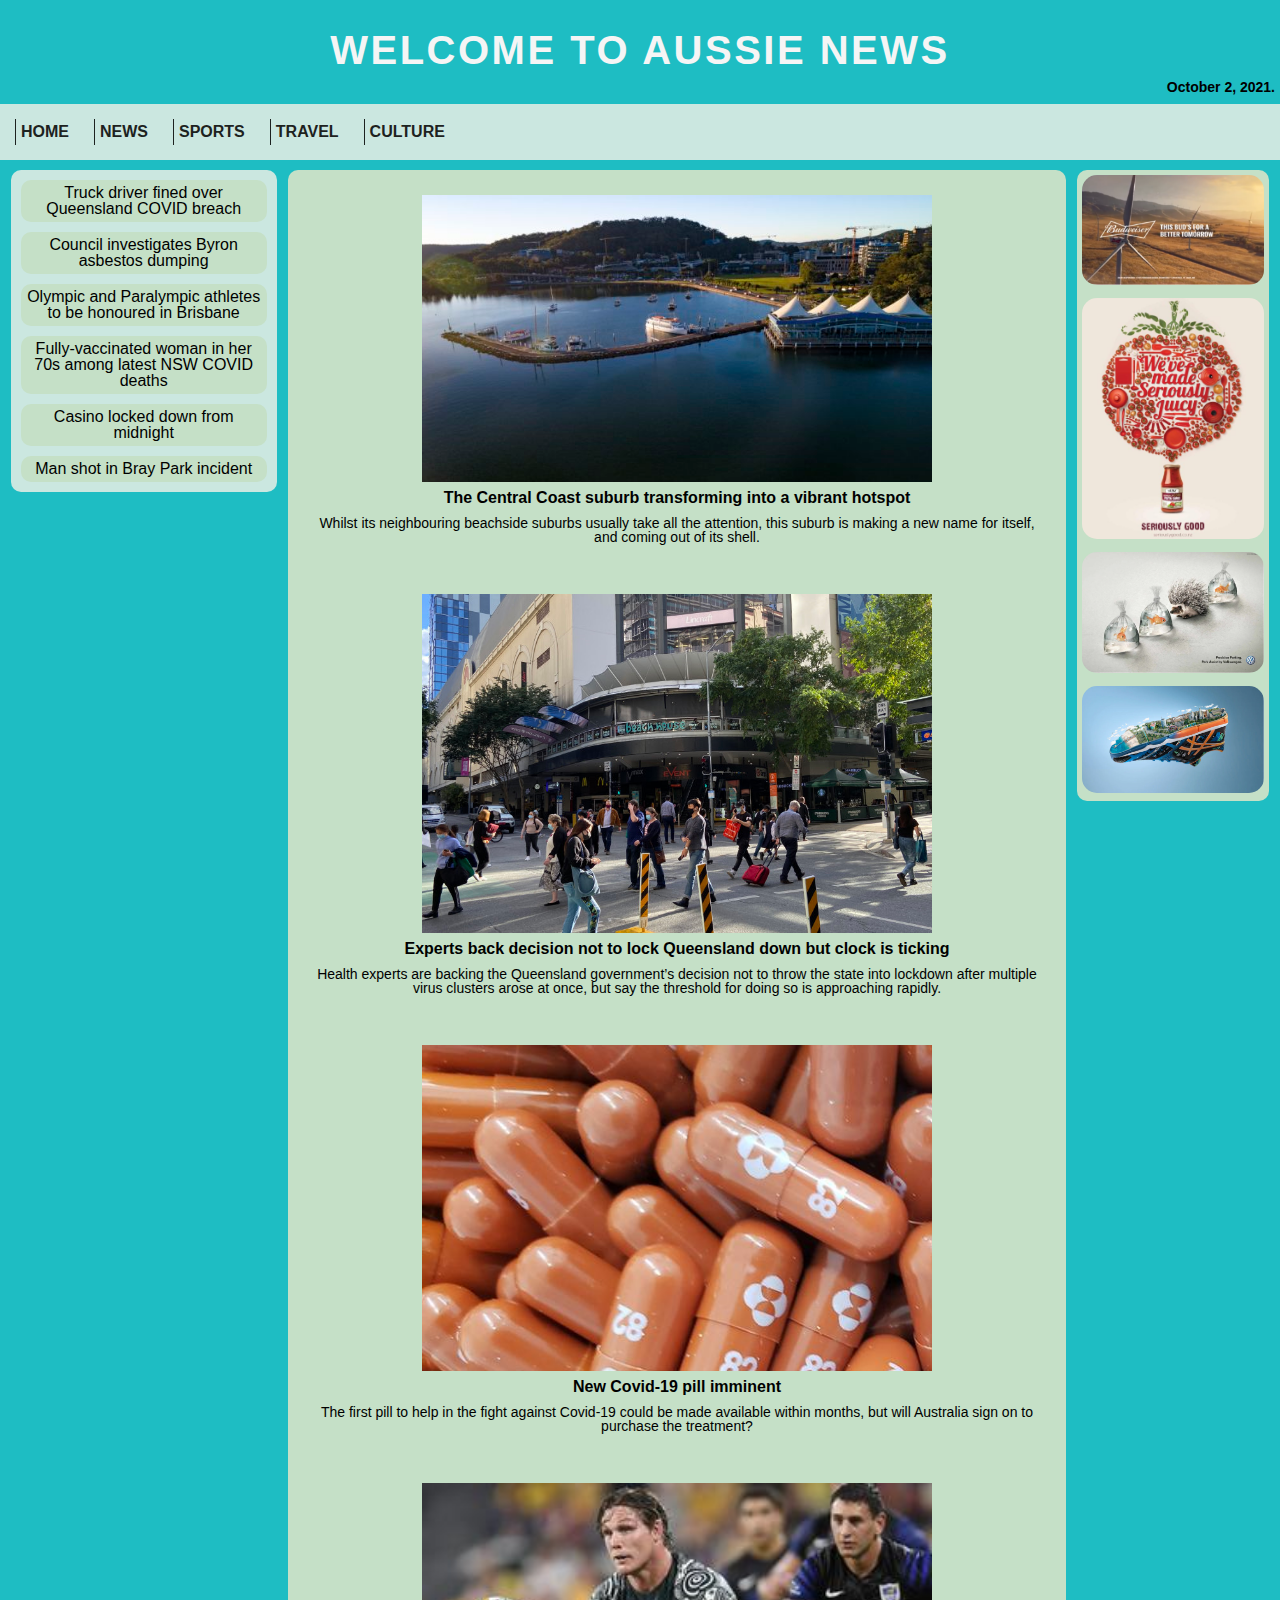
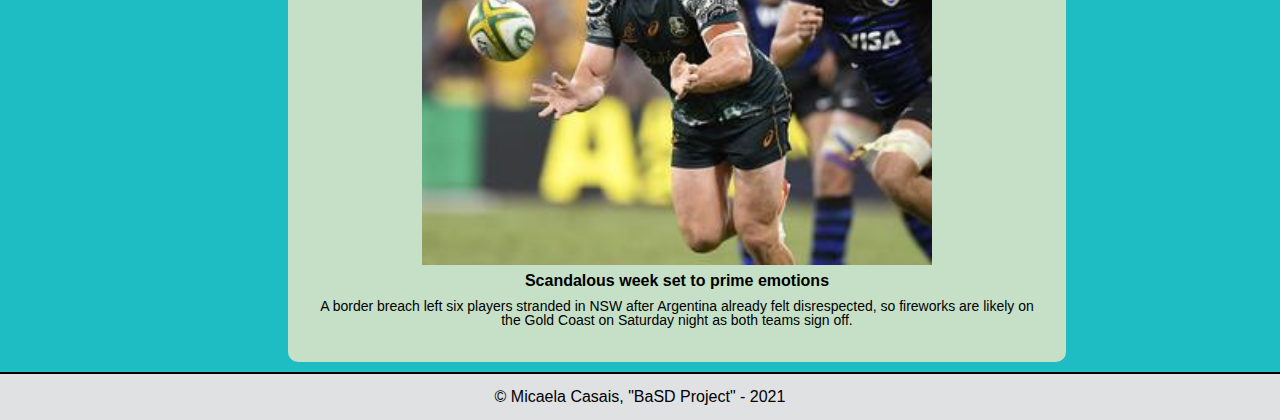
==== index.html @ 8be3a907 "BASD: HTML created and CSS styles(mobile first design, tablet & laptop screen" ====
<!DOCTYPE html>
<html lang="en">
    <head>
        <meta charset="UTF-8">
        <meta http-equiv="X-UA-Compatible" content="IE=edge">
        <meta name="viewport" content="width=device-width, initial-scale=1.0">
        <link rel="stylesheet" href="./css/reset.css">
        <link rel="stylesheet" href="./css/styles.css">
        <title>Aussie News</title>
    </head>
    <body>
        <header class="header">
            <div class="container">
                <h1 class="title">Welcome to Aussie News</h1>
                <time>October 2, 2021.</time>
            </div>
            <nav class="burgerMenu">
                <a href=""><img src="./assets/burgerIcon2.png" alt="Burger Menu"></a>
            </nav>
            <nav>
                <ul class="mainNav">
                    <li><a href="#">Home</a></li>
                    <li><a href="#">News</a></li>
                    <li><a href="#">Sports</a></li>
                    <li><a href="#">Travel</a></li>
                    <li><a href="#">Culture</a></li>
                </ul>
            </nav>
        </header>
        <section class="newsContainer">
            <div class="mainNews">
                <div class="article">
                    <a href="">
                        <img class="mainImg" src="assets/image1.png" alt="The Central Coast suburb">
                        <h2>
                            The Central Coast suburb transforming into a vibrant hotspot
                        </h2>
                        <p>
                            Whilst its neighbouring beachside suburbs usually take all the attention, this
                            suburb is making a new name for itself, and coming out of its shell.
                        </p>
                    </a>
                </div>
                <div class="article">
                    <a href="">
                        <img class="mainImg" src="assets/image2.png" alt="Queensland lockdown">
                        <h3>
                            Experts back decision not to lock Queensland down but clock is ticking
                        </h3>
                        <p>
                            Health experts are backing the Queensland government’s decision not to throw
                            the state into lockdown after multiple virus clusters arose at once, but say 
                            the threshold for doing so is approaching rapidly.
                        </p>
                    </a>
                </div>
                <div class="article">
                    <a href="">
                        <img class="mainImg" src="assets/image3.png" alt="New Covid-19 pill imminent">
                        <h3>
                            New Covid-19 pill imminent
                        </h3>
                        <p>
                            The first pill to help in the fight against Covid-19 could be made 
                            available within months, but will Australia sign on to purchase the treatment?
                        </p>
                    </a>
                </div>
                <div class="article">
                    <a href="">
                        <img class="mainImg" src="assets/image4.png" alt="Wallabies - Rugby">
                        <h3>
                            Scandalous week set to prime emotions
                        </h3>
                        <p>
                            A border breach left six players stranded in NSW after Argentina already felt
                            disrespected, so fireworks are likely on the Gold Coast on Saturday night as both
                            teams sign off.
                        </p>
                    </a>
                </div>
            </div>
            <div class="lAside">
                <div class="secondaryNews">
                    <a href="" >Truck driver fined over Queensland COVID breach</a>
                </div>
                <div class="secondaryNews">
                    <a href="" >Council investigates Byron asbestos dumping</a>
                </div>
                <div class="secondaryNews">
                    <a href="" >Olympic and Paralympic athletes to be honoured in Brisbane</a>
                </div>
                <div class="secondaryNews">
                    <a href="" >Fully-vaccinated woman in her 70s among latest NSW COVID deaths</a>
                </div>
                <div class="secondaryNews">
                    <a href="" >Casino locked down from midnight</a>
                </div>
                <div class="secondaryNews">
                    <a href="" >Man shot in Bray Park incident</a>
                </div>
            </div>
            <div class="rAside">
                <div class="ads">
                    <a href="">
                        <img class="adsImg" src="./assets/ads1.PNG" alt="Budweiser">
                    </a>
                </div>
                <div class="ads">
                    <a href="">
                        <img class="adsImg" src="./assets/ads2.PNG" alt="Heinz">
                    </a>
                </div>
                <div class="ads">
                    <a href="">
                        <img class="adsImg" src="./assets/ads3.PNG" alt="Volkswagen">
                    </a>
                </div>
                <div class="ads">
                    <a href="">
                        <img class="adsImg" src="./assets/ads4.PNG" alt="Asics">
                    </a>
                </div>
            </div>
        </section>
        <footer>
            <p> © Micaela Casais, "BaSD Project" - 2021</p>
        </footer>
    </body>
</html>
---- css/styles.css ----
/* Mobile first style */

/* MOBILE SCREEN CODE*/
    body {
        display: flex;
        flex-direction: column;
        flex-wrap: wrap;
        font-family: Arial, Helvetica, sans-serif;
    }
/*Header section*/
    .header {
        display: flex;
        flex-direction: column;
        justify-content: space-between;
        width: 100%;
        height: 30%;
        background-color:#1ebdc3;
    }
    .container{
        display: flex;
        flex-direction: column;
        width: 100%;
        height: 100%;
    }
    .title{
        align-self: center;
        text-align: center;
        margin-top: 20px;
        font-size: 200%;
        color:whitesmoke;
        text-transform: uppercase;
        letter-spacing: 2px;
        font-family:'Segoe UI', Tahoma, Geneva, Verdana, sans-serif;
    }
    header time {
        align-self: flex-end;
        font-size: 14px;
        font-weight:600;
        margin: 10px 5px;
    }
/*NavBar section*/
    .burgerMenu {
        padding: 5px;
        background-color:#cbe7e0;
    }
    .burgerMenu img {
        width: 30px;
        height: 30px;
        padding: 5px;
        border: 0.5px solid lightgrey;
    }
    .mainNav{
        display: none;
    }
/*Main body section*/
    .newsContainer{
        display: flex;
        flex-direction: column;
        justify-content: space-around;
        align-items: center;
        text-align: center;
        max-width: auto;
        height: 50%;
        background-color:#1ebdc3;
        text-decoration: none;
    }
    .mainNews{
        display: flex;
        flex-direction: column;
        justify-content: space-between;
        width: auto;
        height: 100%;
        border: 1px #205555;
        margin: 10px 0px;
        border-radius: 10px;
        padding: 5px;
        background-color:#c5e0c7;
    }
    .article{
        display: flex;
        flex-direction: row;
        flex-wrap: nowrap;
        flex-basis: 90%;;
        justify-content: space-between;
        width: auto;
        height: auto;
        margin: 10px;    
        padding: 10px;
    }
    .mainImg{
        width: 70%;
        height: auto;
    }
    .article h2, h3{
        width: 100%;
        margin-top: 5px;
        margin-bottom: 10px;
        font-weight: bold;
        color: black;
        text-decoration: none;
    }
    .article a{
        color: #000000;
        font-size: 16px;
        text-decoration: none;          
    }
    .article p{
        width: 100%;
        margin-top: 5px;
        margin-bottom: 10px;
        font-size: 14px;
        font-weight: normal;
        color: black;
        text-decoration: none;
    }
    .article a h2, .article a h3{
        color: #000000;
        font-size: 16px;
        text-decoration: none;           
    }
    .article a h2:hover, .article a h3:hover{
        color: darkred;
    }
    .lAside{
        order: 1;
        display: flex;
        flex-direction: column;
        width: auto;
        height: auto;
        margin: 10px;
        padding: 5px;
        border: 1px ;
        border-radius: 10px;
        background-color:#cbe7e0;
    }
    .secondaryNews{
        display: flex;
        flex-direction: column;
        justify-content: center;
        width: auto;
        height: auto;
        border: 1px white;
        margin: 5px;
        padding: 5px;
        border-radius: 10px;
        background-color:#c5e0c7;
    }
    .secondaryNews a {
        color: #000000;
        font-size: 16px;
        text-decoration: none;          
    }
    .secondaryNews a:hover {
        color: darkred;
    }
    .rAside{
        display: flex;
        order: 2;
        flex-direction: row;
        justify-content: space-between;
        width: auto;
        height: 100%;
        margin: 10px;
        border-radius: 10px;
        background-color:#c5e0c7;
    }
    .ads{
        width: auto;
        margin: 5px;
        height: auto;
    }
    .adsImg{
        width: 100%;
        height: 100%;
        border-radius: 15px;
    }
    .adsImg:hover{
        opacity: 0.7;
    }
/*Footer section*/
    footer {
        border-top: 2px solid black;
        padding: 15px 0;
        text-align: center;
        font-weight:normal;
        background-color: #dfe1e3;
    }

/* TABLET SCREEN CODE */

@media only screen and (min-width: 600px) {

/*NavBar section*/
    .burgerMenu {
        display: none;
    }
    .mainNav{
        display:flex;
        flex-direction: row;
        flex-basis: 80%;
        justify-content:flex-start;
        padding: 5px;
        background-color:#cbe7e0;
    }
    .mainNav li a{
        display:flex;
        margin: 10px 10px;
        font-weight: bold;
        text-decoration: none;
        text-transform: uppercase;
        color:#1d2220;
        border-left: 1px #1d2220 solid;
        padding: 5px;
        text-align:center;
    }
    .mainNav li a:hover{
        font-weight: bold;
        color:blue;
    }
    .mainNav:hover{
        background-color:lightgrey;
    }
/*Main body section*/
    .newsContainer{
        flex-direction: row;
        max-width: auto;
        flex-wrap:wrap;
        height: auto;
        align-items:flex-start;
    }
    .mainNews{
        flex-direction: column;
        order: -1;
        width: 70%;
        height: auto;
    }
    .article{
        flex-wrap: nowrap;
    }
    .lAside{
        height: auto;
        justify-content: space-around;
        width: 20%;
    }
    .rAside{
        flex-direction: row;
        justify-content: space-around;
        width: 90%;
        height: auto;
    }
}
/* COMPUTER SCREEN CODE */

@media only screen and (min-width: 950px) {

    .title{
            margin-top: 30px;
            font-size: 250%;
            letter-spacing: 2.5px;
        }
/*NavBar section*/
    .burgerMenu {
        display: none;
    }
    .mainNav{
        display:flex;
        flex-direction: row;
        flex-basis: 80%;
        justify-content:flex-start;
        padding: 5px;
        background-color:#cbe7e0;
    }
    .mainNav li a{
        display:flex;
        margin: 10px 10px;
        font-weight: bold;
        text-decoration: none;
        text-transform: uppercase;
        color:#1d2220;
        border-left: 1px #1d2220 solid;
        padding: 5px;
        text-align:center;
    }
    .mainNav li a:hover{
        font-weight: bold;
        color:blue;
    }
    .mainNav:hover{
        background-color:lightgrey;
    }
    .newsContainer{
        flex-direction: row;
        flex-wrap: nowrap;
        max-width: auto;
        height: auto;
    }
    .mainNews{
        flex-direction: column;
        flex-wrap: nowrap;
        order: 0;
        width: 60%;
        height: auto;
    }
    .lAside{
        height: auto;
        order: -1;
        justify-content: space-evenly;
        width: 20%;
    }
    .rAside{
        order: 1;
        flex-direction: column;
        width: 15%;
        height: auto;
    }
}
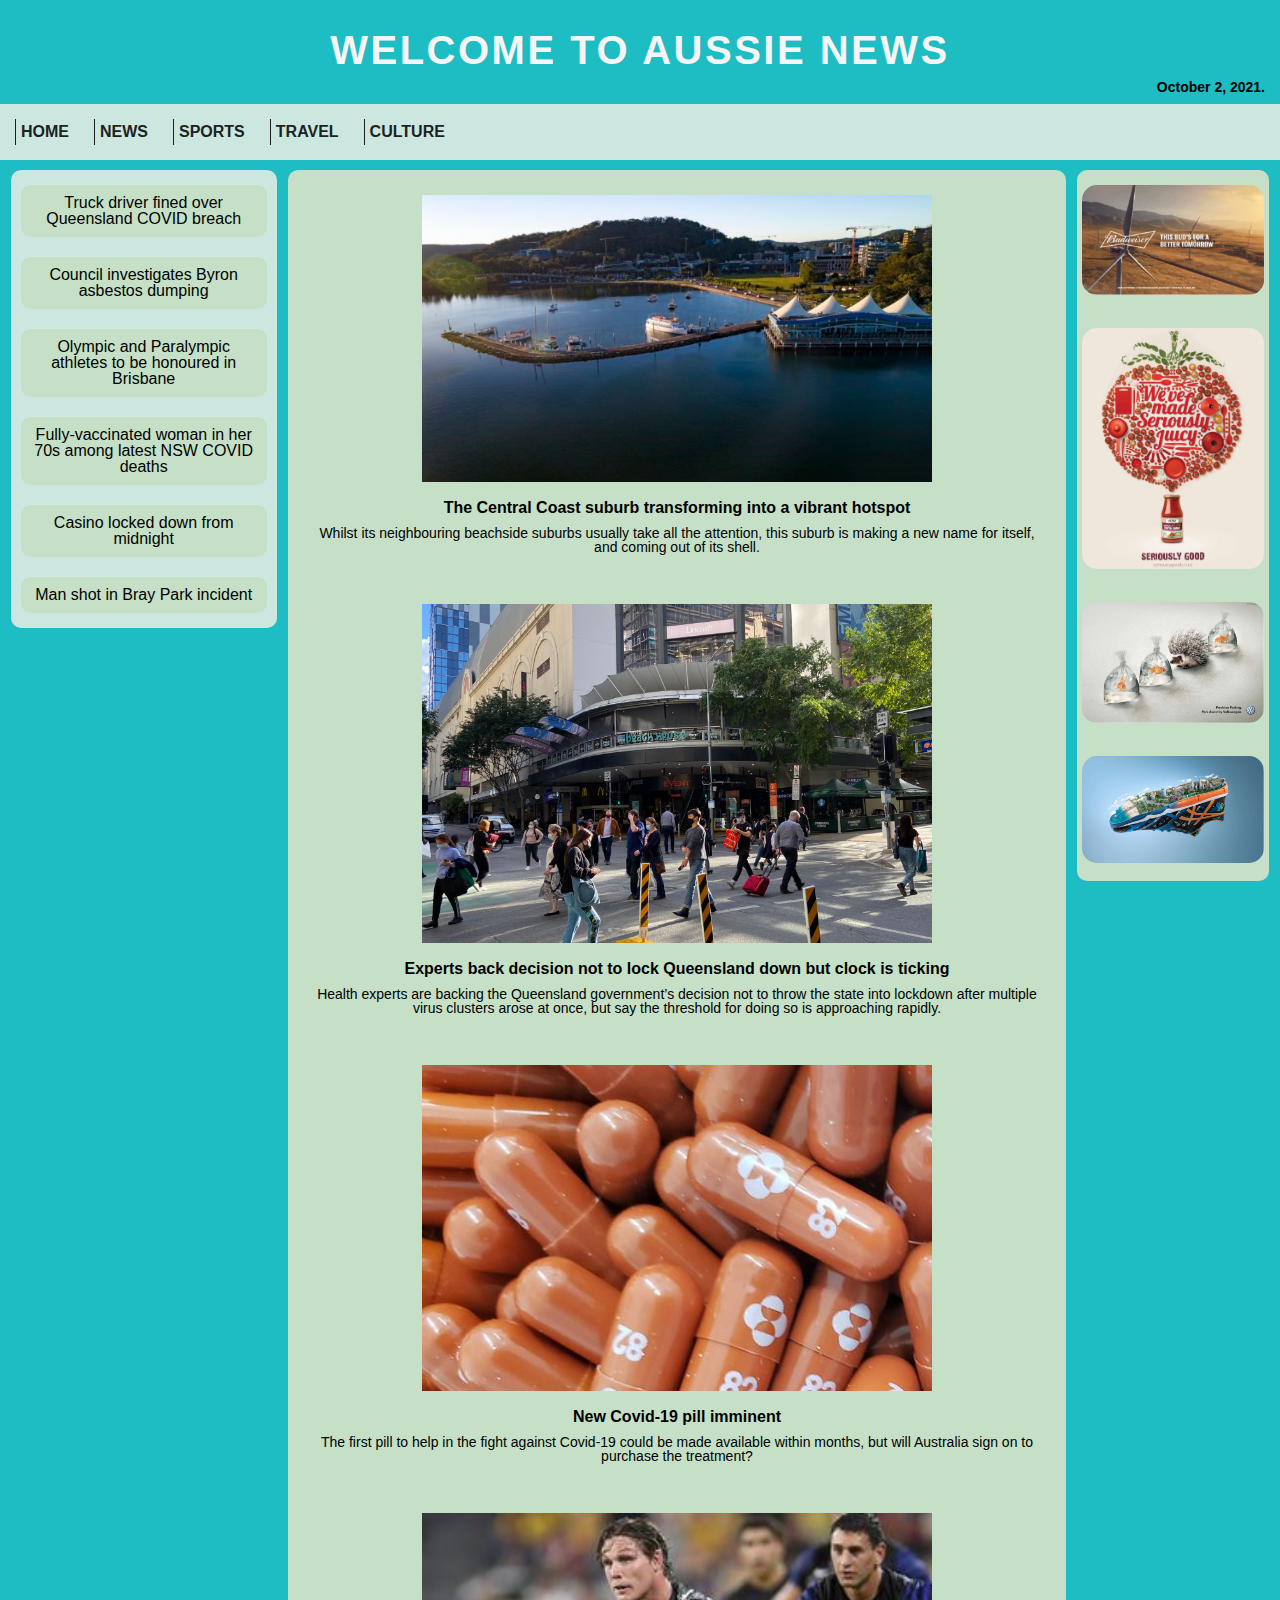
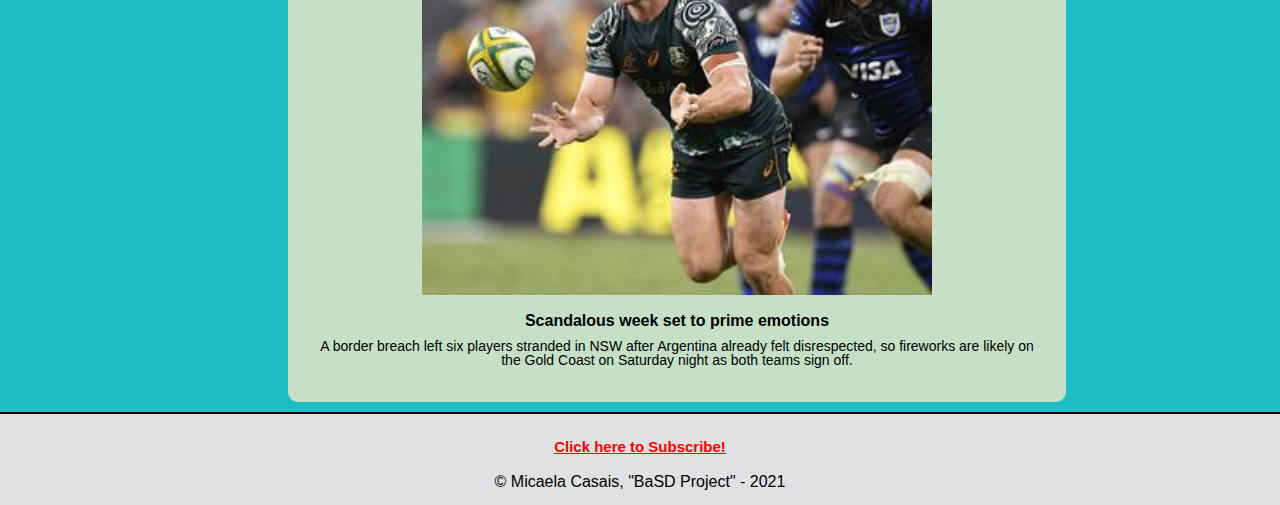
==== commit 18e19369: "BASD: link to the subscription.html added in the index.html. CSS file added for susbcription.html." ====
--- a/index.html
+++ b/index.html
@@ -124,6 +124,11 @@
             </div>
         </section>
         <footer>
+            <a id="subscribe" class="submit" href="./subscription.html"> 
+                <p>
+                    Click here to Subscribe!
+                </p>
+            </a>
             <p> © Micaela Casais, "BaSD Project" - 2021</p>
         </footer>
     </body>
--- a/css/styles.css
+++ b/css/styles.css
@@ -1,195 +1,205 @@
 /* Mobile first style */
-
 /* MOBILE SCREEN CODE*/
-    body {
-        display: flex;
-        flex-direction: column;
-        flex-wrap: wrap;
-        font-family: Arial, Helvetica, sans-serif;
-    }
+body {
+    display: flex;
+    flex-direction: column;
+    flex-wrap: wrap;
+    font-family: Arial, Helvetica, sans-serif;
+}
 /*Header section*/
-    .header {
-        display: flex;
-        flex-direction: column;
-        justify-content: space-between;
-        width: 100%;
-        height: 30%;
-        background-color:#1ebdc3;
-    }
-    .container{
-        display: flex;
-        flex-direction: column;
-        width: 100%;
-        height: 100%;
-    }
-    .title{
-        align-self: center;
-        text-align: center;
-        margin-top: 20px;
-        font-size: 200%;
-        color:whitesmoke;
-        text-transform: uppercase;
-        letter-spacing: 2px;
-        font-family:'Segoe UI', Tahoma, Geneva, Verdana, sans-serif;
-    }
+.header {
+    display: flex;
+    flex-direction: column;
+    justify-content: space-between;
+    width: 100%;
+    height: 30%;
+    background-color:#1ebdc3;
+}
+.container{
+    display: flex;
+    flex-direction: column;
+    width: 100%;
+    height: 100%;
+}
+.title{
+    align-self: center;
+    text-align: center;
+    margin-top: 20px;
+    font-size: 200%;
+    color:whitesmoke;
+    text-transform: uppercase;
+    letter-spacing: 2px;
+    font-family:'Segoe UI', Tahoma, Geneva, Verdana, sans-serif;
+}
+header time {
+    align-self: flex-end;
+    font-size: 14px;
+    font-weight:600;
+    margin: 10px 10px;
+}
+/*NavBar section*/
+.burgerMenu {
+    padding: 5px;
+    background-color:#cbe7e0;
+}
+.burgerMenu img {
+    width: 30px;
+    height: 30px;
+    padding: 5px;
+    border: 0.5px solid lightgrey;
+}
+.mainNav{
+    display: none;
+}
+/*Main body section*/
+.newsContainer{
+    display: flex;
+    flex-direction: column;
+    justify-content: space-around;
+    align-items: center;
+    text-align: center;
+    max-width: auto;
+    height: 50%;
+    background-color:#1ebdc3;
+    text-decoration: none;
+}
+.mainNews{
+    display: flex;
+    flex-direction: column;
+    justify-content: space-between;
+    width: auto;
+    height: 100%;
+    border: 1px #205555;
+    margin: 10px 0px;
+    border-radius: 10px;
+    padding: 5px;
+    background-color:#c5e0c7;
+}
+.article{
+    display: flex;
+    flex-direction: row;
+    flex-wrap: nowrap;
+    flex-basis: 90%;;
+    justify-content: space-between;
+    width: auto;
+    height: auto;
+    margin: 10px;    
+    padding: 10px;
+}
+.mainImg{
+    width: 70%;
+    height: auto;
+    margin-bottom: 10px;
+}
+.article h2, h3{
+    width: 100%;
+    margin-top: 5px;
+    margin-bottom: 10px;
+    font-weight: bold;
+    color: black;
+    text-decoration: none;
+}
+.article a{
+    color: #000000;
+    font-size: 16px;
+    text-decoration: none;          
+}
+.article p{
+    width: 100%;
+    margin-top: 5px;
+    margin-bottom: 10px;
+    font-size: 14px;
+    font-weight: normal;
+    color: black;
+    text-decoration: none;
+}
+.article a h2, .article a h3{
+    color: #000000;
+    font-size: 16px;
+    text-decoration: none;           
+}
+.article a h2:hover, .article a h3:hover{
+    color: darkred;
+}
+.lAside{
+    order: 1;
+    display: flex;
+    flex-direction: column;
+    width: auto;
+    height: auto;
+    margin: 10px;
+    padding: 5px;
+    border: 1px ;
+    border-radius: 10px;
+    background-color:#cbe7e0;
+}
+.secondaryNews{
+    display: flex;
+    flex-direction: column;
+    justify-content: center;
+    width: auto;
+    height: auto;
+    border: 1px white;
+    margin: 5px;
+    padding: 10px;
+    border-radius: 10px;
+    background-color:#c5e0c7;
+}
+.secondaryNews a {
+    color: #000000;
+    font-size: 16px;
+    text-decoration: none;          
+}
+.secondaryNews a:hover {
+    color: darkred;
+}
+.rAside{
+    display: flex;
+    order: 2;
+    flex-direction: row;
+    justify-content: space-between;
+    width: auto;
+    height: 100%;
+    margin: 10px;
+    border-radius: 10px;
+    background-color:#c5e0c7;
+}
+.ads{
+    width: auto;
+    margin: 5px;
+    height: auto;
+}
+.adsImg{
+    width: 100%;
+    height: 100%;
+    border-radius: 15px;
+}
+.adsImg:hover{
+    opacity: 0.7;
+}
+/*Footer section*/
+footer {
+    border-top: 2px solid black;
+    padding: 15px 0;
+    text-align: center;
+    font-weight:normal;
+    background-color: #dfe1e3;
+}
+#subscribe p{
+    margin-bottom: 10px;
+    padding: 10px 0;
+    align-self: center;
+    font-size: 15px;
+    font-weight: bold;
+    color: red;
+    text-decoration: underline red;
+}
+/* TABLET SCREEN CODE */
+@media only screen and (min-width: 600px) {
+/*Header section*/
     header time {
-        align-self: flex-end;
-        font-size: 14px;
-        font-weight:600;
-        margin: 10px 5px;
-    }
-/*NavBar section*/
-    .burgerMenu {
-        padding: 5px;
-        background-color:#cbe7e0;
-    }
-    .burgerMenu img {
-        width: 30px;
-        height: 30px;
-        padding: 5px;
-        border: 0.5px solid lightgrey;
-    }
-    .mainNav{
-        display: none;
-    }
-/*Main body section*/
-    .newsContainer{
-        display: flex;
-        flex-direction: column;
-        justify-content: space-around;
-        align-items: center;
-        text-align: center;
-        max-width: auto;
-        height: 50%;
-        background-color:#1ebdc3;
-        text-decoration: none;
-    }
-    .mainNews{
-        display: flex;
-        flex-direction: column;
-        justify-content: space-between;
-        width: auto;
-        height: 100%;
-        border: 1px #205555;
-        margin: 10px 0px;
-        border-radius: 10px;
-        padding: 5px;
-        background-color:#c5e0c7;
-    }
-    .article{
-        display: flex;
-        flex-direction: row;
-        flex-wrap: nowrap;
-        flex-basis: 90%;;
-        justify-content: space-between;
-        width: auto;
-        height: auto;
-        margin: 10px;    
-        padding: 10px;
-    }
-    .mainImg{
-        width: 70%;
-        height: auto;
-    }
-    .article h2, h3{
-        width: 100%;
-        margin-top: 5px;
-        margin-bottom: 10px;
-        font-weight: bold;
-        color: black;
-        text-decoration: none;
-    }
-    .article a{
-        color: #000000;
-        font-size: 16px;
-        text-decoration: none;          
-    }
-    .article p{
-        width: 100%;
-        margin-top: 5px;
-        margin-bottom: 10px;
-        font-size: 14px;
-        font-weight: normal;
-        color: black;
-        text-decoration: none;
-    }
-    .article a h2, .article a h3{
-        color: #000000;
-        font-size: 16px;
-        text-decoration: none;           
-    }
-    .article a h2:hover, .article a h3:hover{
-        color: darkred;
-    }
-    .lAside{
-        order: 1;
-        display: flex;
-        flex-direction: column;
-        width: auto;
-        height: auto;
-        margin: 10px;
-        padding: 5px;
-        border: 1px ;
-        border-radius: 10px;
-        background-color:#cbe7e0;
-    }
-    .secondaryNews{
-        display: flex;
-        flex-direction: column;
-        justify-content: center;
-        width: auto;
-        height: auto;
-        border: 1px white;
-        margin: 5px;
-        padding: 5px;
-        border-radius: 10px;
-        background-color:#c5e0c7;
-    }
-    .secondaryNews a {
-        color: #000000;
-        font-size: 16px;
-        text-decoration: none;          
-    }
-    .secondaryNews a:hover {
-        color: darkred;
-    }
-    .rAside{
-        display: flex;
-        order: 2;
-        flex-direction: row;
-        justify-content: space-between;
-        width: auto;
-        height: 100%;
-        margin: 10px;
-        border-radius: 10px;
-        background-color:#c5e0c7;
-    }
-    .ads{
-        width: auto;
-        margin: 5px;
-        height: auto;
-    }
-    .adsImg{
-        width: 100%;
-        height: 100%;
-        border-radius: 15px;
-    }
-    .adsImg:hover{
-        opacity: 0.7;
-    }
-/*Footer section*/
-    footer {
-        border-top: 2px solid black;
-        padding: 15px 0;
-        text-align: center;
-        font-weight:normal;
-        background-color: #dfe1e3;
-    }
-
-/* TABLET SCREEN CODE */
-
-@media only screen and (min-width: 600px) {
-
+        margin: 10px 15px;
+    }
 /*NavBar section*/
     .burgerMenu {
         display: none;
@@ -220,7 +230,7 @@
     .mainNav:hover{
         background-color:lightgrey;
     }
-/*Main body section*/
+    /*Main body section*/
     .newsContainer{
         flex-direction: row;
         max-width: auto;
@@ -242,6 +252,10 @@
         justify-content: space-around;
         width: 20%;
     }
+    .secondaryNews{
+        margin: 10px 5px;
+        padding: 10px;
+    }
     .rAside{
         flex-direction: row;
         justify-content: space-around;
@@ -250,14 +264,12 @@
     }
 }
 /* COMPUTER SCREEN CODE */
-
 @media only screen and (min-width: 950px) {
-
     .title{
-            margin-top: 30px;
-            font-size: 250%;
-            letter-spacing: 2.5px;
-        }
+        margin-top: 30px;
+        font-size: 250%;
+        letter-spacing: 2.5px;
+    }
 /*NavBar section*/
     .burgerMenu {
         display: none;
@@ -313,4 +325,7 @@
         width: 15%;
         height: auto;
     }
-}
+    .ads{
+        padding: 10px 0px;
+    }
+}
